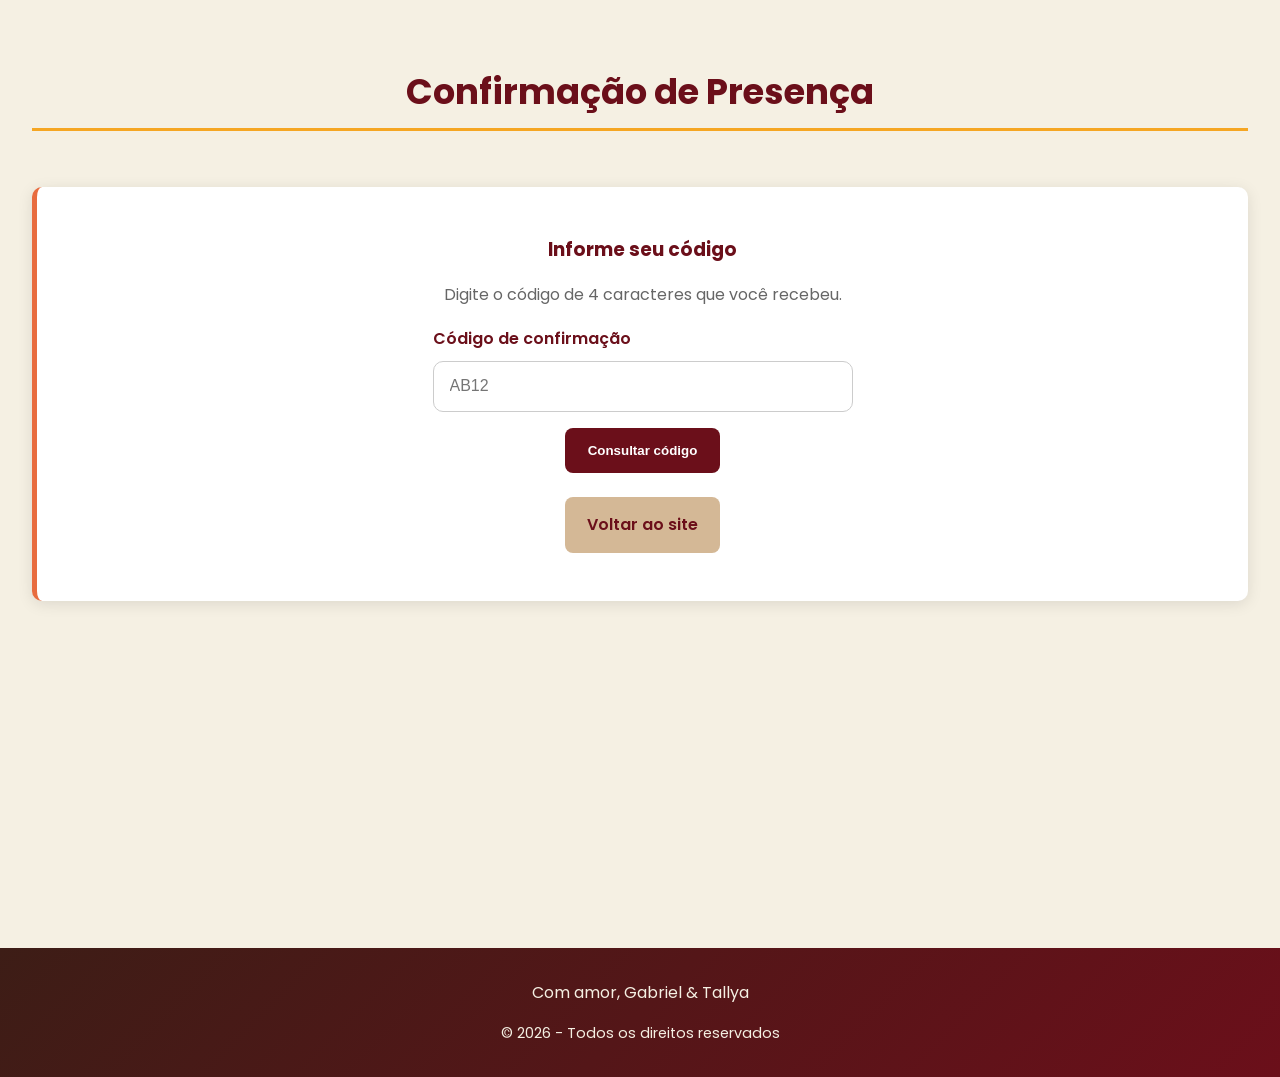
==== rsvp.html @ 435613f9 "add rsvp" ====
<!DOCTYPE html>
<html lang="pt-BR">
<head>
    <meta charset="UTF-8">
    <meta name="viewport" content="width=device-width, initial-scale=1.0">
    <title>Confirmação de Presença | Gabriel & Tallya</title>
    <link rel="stylesheet" href="css/main.css">
    <link rel="stylesheet" href="css/header.css">
    <link rel="stylesheet" href="css/home.css">
    <link rel="stylesheet" href="css/countdown.css">
    <link rel="stylesheet" href="css/faq.css">
    <link rel="stylesheet" href="css/responsive.css">
    <link href="https://fonts.googleapis.com/css2?family=Poppins:wght@300;400;600&display=swap" rel="stylesheet">
    <link href="https://fonts.googleapis.com/css2?family=Ephesis&family=Fleur+De+Leah&display=swap" rel="stylesheet">
</head>
<body>
    <main>
        <section id="rsvp">
            <h2>Confirmação de Presença</h2>
            <div class="content-placeholder">
                <h3 style="color: var(--bordo); margin-bottom: 1rem;">Informe seu código</h3>
                <div class="text-placeholder">
                    <p>Digite o código de 4 caracteres que você recebeu.</p>
                </div>
                <form id="rsvp-form">
                    <div class="form-row">
                        <label for="guest-code">Código de confirmação</label>
                        <input id="guest-code" name="code" type="text" maxlength="4" placeholder="AB12" autocomplete="off" required>
                    </div>
                    <button type="submit" class="button-primary">Consultar código</button>
                </form>
                <div id="rsvp-result" class="rsvp-result"></div>
                <div style="margin-top: 1.5rem;">
                    <a class="button-secondary" href="index.html">Voltar ao site</a>
                </div>
            </div>
        </section>
    </main>

    <footer>
        <p>Com amor, Gabriel & Tallya</p>
        <p style="margin-top: 1rem; font-size: 0.9rem;">&copy; 2026 - Todos os direitos reservados</p>
    </footer>

    <script src="js/rsvp.js"></script>
</body>
</html>
---- css/main.css ----
* {
    margin: 0;
    padding: 0;
    box-sizing: border-box;
}

:root {
    --verde-militar: #5a5a3c;
    --bordo: rgb(107, 15, 26);
    --mostarda: #f5a623;
    --telha: #e86c3f;
    --terracota: rgb(199, 90, 60);
    --marrom-escuro: rgb(61, 29, 22);
    --laranja-queimado: #d97d2c;
    --dourado: #c9a547;
    --verde-escuro: #1f4620;
    --bege: #d4b896;
    --bege-claro: #f5f0e3;
}

body {
    font-family: 'Poppins', sans-serif;
    color: #333;
    line-height: 1.6;
    background-color: var(--bege-claro);
}

section {
    min-height: 100vh;
    padding: 3rem 1.5rem 1.5rem;
    margin: 0 auto;
}

h1,
h2 {
    color: var(--bordo);
    margin-bottom: 1.5rem;
    text-align: center;
}

h1 {
    font-size: 2rem;
}

h2 {
    font-size: 1.8rem;
    border-bottom: 3px solid var(--mostarda);
    padding-bottom: 0.5rem;
    display: inline-block;
    width: 100%;
}

ul {
    list-style-position: inside;
}

.content-placeholder {
    background: white;
    padding: 2rem;
    border-radius: 10px;
    box-shadow: 0 3px 15px rgba(0, 0, 0, 0.1);
    margin-top: 2rem;
    border-left: 5px solid var(--telha);
    text-align: center;
}

.image-placeholder {
    width: fit-content;
    max-width: 100%;
    max-height: 350px;
    border-radius: 10px;
    color: var(--verde-militar);
    font-style: italic;
    margin: 0 auto;
    text-align: center;
}

.image-placeholder img {
    height: inherit;
    max-width: 100%;
}

.text-placeholder {
    color: #666;
    line-height: 1.8;
    margin: 1rem 0;
}

footer {
    background: linear-gradient(135deg, var(--marrom-escuro), var(--bordo));
    color: var(--bege-claro);
    text-align: center;
    padding: 2rem 1rem;
    margin-top: 3rem;
}

.flex {
    display: flex;
}

.align-center {
    align-items: center;
}

.justify-center{
    justify-content: center;
}

#loc-icon {
    width: 20px;
    height: 20px;
    margin-right: 0.5rem;
}

.button-primary,
.button-secondary {
    display: inline-block;
    padding: 0.95rem 1.4rem;
    border-radius: 8px;
    border: none;
    font-weight: 600;
    text-decoration: none;
    transition: transform 0.2s ease, background-color 0.2s ease;
    cursor: pointer;
}

.button-primary {
    background-color: var(--bordo);
    color: #fff;
}

.button-primary:hover,
.button-secondary:hover {
    transform: translateY(-1px);
}

.button-secondary {
    background-color: var(--bege);
    color: var(--bordo);
}

.form-row {
    margin: 0 auto 1rem;
    max-width: 420px;
    text-align: left;
}

.form-row label {
    display: block;
    color: var(--bordo);
    margin-bottom: 0.6rem;
    font-weight: 600;
}

.form-row input {
    width: 100%;
    padding: 0.95rem 1rem;
    border-radius: 10px;
    border: 1px solid #ccc;
    font-size: 1rem;
}

.rsvp-result {
    margin-top: 1.5rem;
    text-align: center;
}

.rsvp-buttons {
    display: flex;
    flex-wrap: wrap;
    justify-content: center;
    gap: 1rem;
    margin-top: 1rem;
}

.rsvp-form-wrapper {
    display: flex;
    flex-direction: column;
    align-items: center;
    gap: 1rem;
}

.rsvp-form-wrapper .text-placeholder,
.rsvp-form-wrapper .rsvp-buttons {
    text-align: center;
}

.rsvp-form-wrapper .form-row {
    width: 100%;
    max-width: 520px;
}

.guest-card {
    background: #f9f2ea;
    border: 1px solid rgba(0, 0, 0, 0.08);
    padding: 1rem;
    text-align: left;
}

.guest-card .form-row {
    margin-bottom: 1rem;
}

.remove-guest-button {
    background-color: rgba(183, 46, 18, 0.1);
    color: #b71c1c;
}

.modal-overlay {
    position: fixed;
    inset: 0;
    background: rgba(0, 0, 0, 0.4);
    display: flex;
    align-items: center;
    justify-content: center;
    padding: 1rem;
    z-index: 9999;
}

.modal-content {
    background: #fff;
    border-radius: 16px;
    max-width: 420px;
    width: 100%;
    padding: 2rem;
    box-shadow: 0 10px 30px rgba(0, 0, 0, 0.2);
    text-align: center;
}

.modal-content p {
    color: var(--bordo);
    margin-bottom: 1.5rem;
    line-height: 1.6;
}

.hidden {
    display: none !important;
}

.mb10 {
    margin-bottom: 10px;
}
---- css/header.css ----
nav {
    display: flex;
    justify-content: end;
    align-items: center;
    margin: 0 auto;
    position: fixed;
    width: 100%;
    top: 0;
    z-index: 1000;
    transition: background-color 0.3s;
}

nav.menu-active {
    background: linear-gradient(135deg, var(--bordo), var(--marrom-escuro));
}

.logo {
    font-size: 1.5rem;
    font-weight: bold;
    color: var(--mostarda);
}

.menu-toggle {
    display: block;
    background: linear-gradient(135deg, var(--bordo), var(--marrom-escuro));
    border: none;
    color: var(--bege-claro);
    font-size: 1.5rem;
    cursor: pointer;
    right: 0;
    padding: 0.5rem;
    border-radius: 5px;
}

.nav-links {
    display: none;
    position: absolute;
    top: 100%;
    left: 0;
    width: 100%;
    background: var(--bordo);
    flex-direction: column;
    padding: 1rem 0;
}

.nav-links.active {
    display: flex;
}

.nav-links a {
    color: var(--bege-claro);
    text-decoration: none;
    padding: 0.8rem 1.5rem;
    transition: background 0.3s;
    border-left: 3px solid transparent;
}

.nav-links a:hover {
    background: var(--marrom-escuro);
    border-left-color: var(--mostarda);
}
---- css/home.css ----
#home {
    display: flex;
    flex-direction: column;
    justify-content: center;
    align-items: center;
    text-align: center;
    background-image: url('../assets/alianças.jpg');
    background-repeat: no-repeat;
    background-size: cover;
}

.hero-content {
    margin-bottom: 3rem;
    background-color: rgba(61, 29, 22, 0.8);
    width: 100%;
    padding: 1rem 0;
}

.names {
    font-family: 'Ephesis', cursive;
    font-size: 3rem;
    color: white;
    margin-bottom: 0.5rem;
    font-style: italic;
}

.separator {
    color: var(--mostarda);
    font-size: 2rem;
    margin: 0 0.5rem;
}

.date {
    font-size: 1.2rem;
    color: white;
    margin-top: 1rem;
}
---- css/countdown.css ----
.countdown-container {
    background: rgba(199, 90, 60, 0.8);
    padding: 2rem;
    border-radius: 15px;
    box-shadow: 0 5px 20px rgba(0, 0, 0, 0.1);
    border: 2px solid var(--mostarda);
}

.countdown-title {
    color: var(--bege-claro);
    font-size: 1.3rem;
    margin-bottom: 1.5rem;
}

.countdown {
    display: grid;
    grid-template-columns: repeat(4, 1fr);
    gap: 1rem;
}

.countdown-item {
    display: flex;
    flex-direction: column;
    align-items: center;
}

.countdown-value {
    font-size: 2.5rem;
    font-weight: bold;
    color: var(--bordo);
    background: var(--bege-claro);
    width: 70px;
    height: 70px;
    display: flex;
    align-items: center;
    justify-content: center;
    border-radius: 10px;
    border: 2px solid var(--mostarda);
}

.countdown-label {
    margin-top: 0.5rem;
    font-size: 0.9rem;
    color: white;
    text-transform: uppercase;
}
---- css/faq.css ----
.faq-item {
    background: white;
    padding: 1.5rem;
    margin: 1rem 0;
    border-radius: 10px;
    box-shadow: 0 2px 10px rgba(0, 0, 0, 0.1);
    border-left: 4px solid var(--mostarda);
}

.faq-question {
    color: var(--bordo);
    font-size: 1.1rem;
    font-weight: bold;
    margin-bottom: 0.5rem;
}

.faq-answer {
    color: #666;
}
---- css/responsive.css ----
@media (min-width: 768px) {
    /* .menu-toggle {
        display: none;
    }

    .nav-links {
        display: flex;
        position: static;
        flex-direction: row;
        width: auto;
        background: none;
        padding: 0;
    } */

    .nav-links a {
        padding: 0.5rem 1.5rem;
        border-left: none;
        border-bottom: 3px solid transparent;
    }

    .nav-links a:hover {
        background: none;
        border-bottom-color: var(--mostarda);
        border-left: none;
    }

    .names {
        font-size: 3.5rem;
    }

    h1 {
        font-size: 2.5rem;
    }

    h2 {
        font-size: 2.2rem;
    }

    .countdown-value {
        font-size: 3rem;
        width: 90px;
        height: 90px;
    }

    .countdown-label {
        font-size: 1rem;
    }

    .content-placeholder {
        padding: 3rem;
    }

    section {
        padding: 4rem 2rem 2rem;
    }

    .image-placeholder {
        height: 350px;
    }
}

@media (min-width: 1024px) {
    .countdown {
        gap: 2rem;
    }

    .countdown-value {
        width: 110px;
        height: 110px;
        font-size: 3.5rem;
    }
}
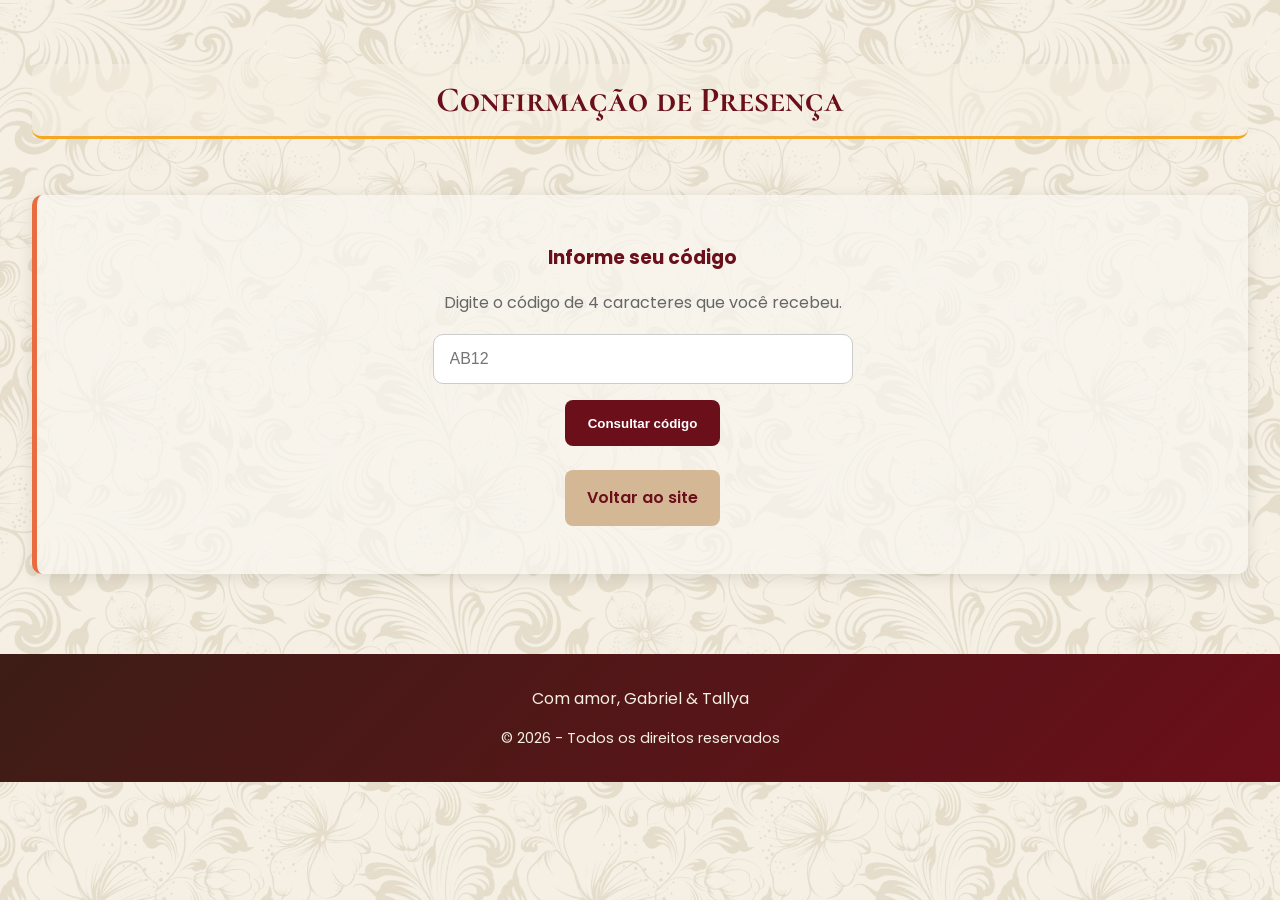
==== commit f9246a93: "more styling" ====
--- a/rsvp.html
+++ b/rsvp.html
@@ -11,7 +11,8 @@
     <link rel="stylesheet" href="css/faq.css">
     <link rel="stylesheet" href="css/responsive.css">
     <link href="https://fonts.googleapis.com/css2?family=Poppins:wght@300;400;600&display=swap" rel="stylesheet">
-    <link href="https://fonts.googleapis.com/css2?family=Ephesis&family=Fleur+De+Leah&display=swap" rel="stylesheet">
+    <link href="https://fonts.googleapis.com/css2?family=Ephesis&display=swap" rel="stylesheet">
+    <link href="https://fonts.googleapis.com/css2?family=Cormorant+SC:wght@300;400;500;600;700&display=swap" rel="stylesheet">
 </head>
 <body>
     <main>
@@ -24,7 +25,6 @@
                 </div>
                 <form id="rsvp-form">
                     <div class="form-row">
-                        <label for="guest-code">Código de confirmação</label>
                         <input id="guest-code" name="code" type="text" maxlength="4" placeholder="AB12" autocomplete="off" required>
                     </div>
                     <button type="submit" class="button-primary">Consultar código</button>
--- a/css/main.css
+++ b/css/main.css
@@ -14,6 +14,7 @@
     --laranja-queimado: #d97d2c;
     --dourado: #c9a547;
     --verde-escuro: #1f4620;
+    --verde-escuro-2: #00361a;
     --bege: #d4b896;
     --bege-claro: #f5f0e3;
 }
@@ -23,10 +24,11 @@
     color: #333;
     line-height: 1.6;
     background-color: var(--bege-claro);
+    background-image: linear-gradient(rgba(245, 240, 227, 0.6), rgba(245, 240, 227, 0.6)), url('../assets/floral.png');
+    background-repeat: repeat;
 }
 
 section {
-    min-height: 100vh;
     padding: 3rem 1.5rem 1.5rem;
     margin: 0 auto;
 }
@@ -36,18 +38,21 @@
     color: var(--bordo);
     margin-bottom: 1.5rem;
     text-align: center;
+    font-family: 'Cormorant SC', serif;
 }
 
 h1 {
+    font-size: 2.5rem;
+}
+
+h2 {
     font-size: 2rem;
-}
-
-h2 {
-    font-size: 1.8rem;
     border-bottom: 3px solid var(--mostarda);
-    padding-bottom: 0.5rem;
+    padding: 0.5rem 0;
     display: inline-block;
     width: 100%;
+    background-color: rgba(245, 240, 227, 0.6);
+    border-radius: 10px;
 }
 
 ul {
@@ -55,7 +60,7 @@
 }
 
 .content-placeholder {
-    background: white;
+    background: rgba(249, 247, 241, 0.7);
     padding: 2rem;
     border-radius: 10px;
     box-shadow: 0 3px 15px rgba(0, 0, 0, 0.1);
--- a/css/home.css
+++ b/css/home.css
@@ -4,16 +4,18 @@
     justify-content: center;
     align-items: center;
     text-align: center;
-    background-image: url('../assets/alianças.jpg');
+    background-image: url('../assets/alianças.png');
     background-repeat: no-repeat;
     background-size: cover;
+    min-height: 100vh;
 }
 
 .hero-content {
     margin-bottom: 3rem;
-    background-color: rgba(61, 29, 22, 0.8);
+    background-color: rgba(61, 29, 22, 0.9);
     width: 100%;
     padding: 1rem 0;
+    border-radius: 15px;
 }
 
 .names {
@@ -31,7 +33,8 @@
 }
 
 .date {
-    font-size: 1.2rem;
+    font-size: 1.4rem;
     color: white;
     margin-top: 1rem;
+    font-family: 'Cormorant SC', serif;
 }
--- a/css/countdown.css
+++ b/css/countdown.css
@@ -1,6 +1,6 @@
 .countdown-container {
-    background: rgba(199, 90, 60, 0.8);
-    padding: 2rem;
+    background: rgba(199, 90, 60, 0.9);
+    padding: 2rem 1rem;
     border-radius: 15px;
     box-shadow: 0 5px 20px rgba(0, 0, 0, 0.1);
     border: 2px solid var(--mostarda);
@@ -8,8 +8,10 @@
 
 .countdown-title {
     color: var(--bege-claro);
-    font-size: 1.3rem;
+    font-size: 1.5rem;
     margin-bottom: 1.5rem;
+    font-family: 'Cormorant SC', serif;
+    font-weight: 500;
 }
 
 .countdown {
